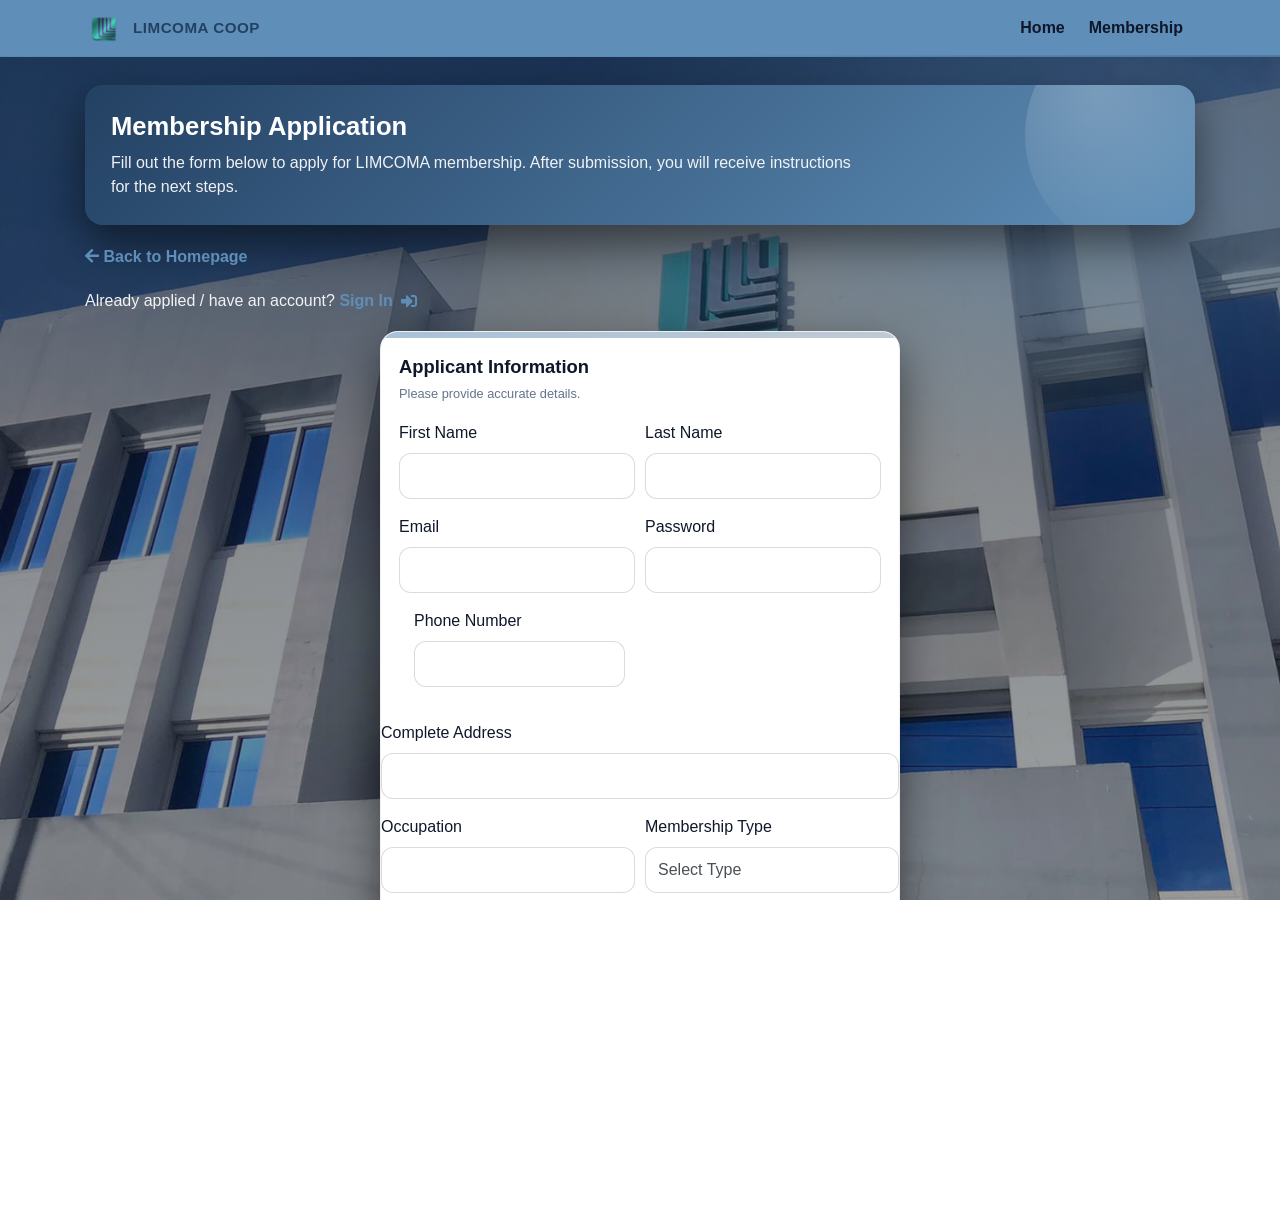
==== signup.html @ 5662c907 "Limcoma" ====
<!DOCTYPE html>
<html lang="en">

<head>
  <meta charset="UTF-8" />
  <meta http-equiv="X-UA-Compatible" content="IE=edge" />
  <meta name="viewport" content="width=device-width, initial-scale=1.0" />

  <!-- Bootstrap -->
  <link href="https://maxcdn.bootstrapcdn.com/bootstrap/4.5.2/css/bootstrap.min.css" rel="stylesheet" />

  <!-- FontAwesome -->
  <link rel="stylesheet" href="https://cdnjs.cloudflare.com/ajax/libs/font-awesome/5.15.4/css/all.min.css" />

  <!-- ✅ USE SAME DESIGN CSS -->
  <link rel="stylesheet" href="signin.css" />

  <link rel="shortcut icon" href="images/limcoma logoo.png" type="image/x-icon" />
  <title>Membership Application | LIMCOMA</title>
</head>

<body>

  <!-- ✅ PHOTO BACKGROUND (REPLACED VIDEO) -->
  <div class="photo-bg" aria-hidden="true"></div>

  <!-- ✅ SIMPLE TOPBAR -->
  <div class="topbar">
    <div class="container d-flex align-items-center justify-content-between py-2">
      <div class="brand">
        <img src="images/limcoma logoo.png" alt="LIMCOMA Logo">
        LIMCOMA COOP
      </div>

      <div class="d-flex align-items-center">
        <a href="index.html" class="nav-link">Home</a>
        <a href="membership_page.html" class="nav-link">Membership</a>
      </div>
    </div>
  </div>

  <main class="page">
    <div class="container">

      <!-- ✅ PAGE HEADER STRIP -->
      <div class="hero-strip">
        <h1>Membership Application</h1>
        <p>
          Fill out the form below to apply for LIMCOMA membership. After submission, you will receive instructions for
          the next steps.
        </p>
      </div>

      <a class="back-link mb-3 d-inline-block" href="index.html">
        <i class="fas fa-arrow-left"></i> Back to Homepage
      </a>

      <!-- ✅ ADD SIGN IN SHORTCUT -->
      <div class="mb-3" style="color: rgba(255,255,255,0.92);">
        Already applied / have an account?
        <a href="signin.html" class="back-link" style="font-weight:800;">
          Sign In <i class="fas fa-sign-in-alt"></i>
        </a>
      </div>

      <div class="grid">

        <!-- ✅ FORM CARD -->
        <div class="card">
          <div class="card-head">
            <h2>Applicant Information</h2>
            <small>Please provide accurate details.</small>
          </div>

          <div class="card-body">
            <form id="membershipForm">

              <div class="form-row">
                <div class="form-group col-md-6">
                  <label>First Name</label>
                  <input type="text" class="form-control" name="firstName" required>
                </div>

                <div class="form-group col-md-6">
                  <label>Last Name</label>
                  <input type="text" class="form-control" name="lastName" required>
                </div>
              </div>

              <div class="form-row">
                <div class="form-group col-md-6">
                  <label>Email</label>
                  <input type="email" class="form-control" name="email" required>
                </div>

                <div class="form-group col-md-6">
                  <label>Password</label>
                  <input type="password" class="form-control" name="password" required minlength="8">
                </div>
              </div>

              <div class="form-group col-md-6">
                <label>Phone Number</label>
                <input type="tel" class="form-control" name="phone" required>
              </div>
          </div>

          <div class="form-group">
            <label>Complete Address</label>
            <input type="text" class="form-control" name="address" required>
          </div>

          <div class="form-row">
            <div class="form-group col-md-6">
              <label>Occupation</label>
              <input type="text" class="form-control" name="occupation" required>
            </div>

            <div class="form-group col-md-6">
              <label>Membership Type</label>
              <select class="custom-select" name="type" required>
                <option value="">Select Type</option>
                <option value="Regular Member">Regular Member</option>
                <option value="Associate Member">Associate Member</option>
                <option value="Transfer to Regular Member">Transfer to Regular Member</option>
              </select>
            </div>
          </div>

          <div class="form-group">
            <label>Short Message / Reason for Joining</label>
            <textarea class="form-control" name="message" placeholder="Tell us why you want to join LIMCOMA..."
              required></textarea>
          </div>

          <button type="submit" class="btn btn-main">
            Submit Membership Application
          </button>

          <div id="statusMsg" class="status">
            ✅ Application submitted! We’ll contact you soon.
          </div>

          </form>
        </div>
      </div>

    </div>

    <footer class="text-center">
      © LIMCOMA MULTI-PURPOSE COOPERATIVE
    </footer>

    </div>
  </main>

  <script>
    // Connect this "Application" form to PHP + MySQL
    document.getElementById("membershipForm").addEventListener("submit", async function (e) {
      e.preventDefault();

      const status = document.getElementById("statusMsg");
      status.style.display = "none";

      // Collect form fields (keeps your existing name="" attributes)
      const fd = new FormData(this);

      try {
        const res = await fetch("api/auth_register.php", {
          method: "POST",
          credentials: "include", // Important for PHP session cookies
          body: fd
        });

        const data = await res.json();

        if (!data.ok) {
          alert(data.error || "Registration failed.");
          return;
        }

        status.style.display = "block";
        this.reset();
        window.scrollTo({ top: 0, behavior: "smooth" });

        // OPTIONAL: redirect to signin page after successful signup
        setTimeout(() => {
          window.location.href = "signin.html";
        }, 900);

      } catch (err) {
        alert("Server error. Please try again.");
      }
    });
  </script>

</body>

</html>
---- signin.css ----
:root{
  /* ✅ REPLACED GREEN THEME -> FADED BLUE THEME (kept variable names so your HTML stays untouched) */
  --green:#234163;          /* deep faded blue (primary) */
  --green2:#5f8fb8;         /* soft blue (accent) */

  /* ✅ background + surfaces tuned to blue-gray */
  --cream:#f2f6fb;          /* cool light background */
  --card:#ffffff;
  --text:#0f172a;           /* slate text */
  --muted:#64748b;          /* muted slate */

  /* ✅ softer shadow to match blue theme */
  --shadow: 0 18px 45px rgba(0, 0, 0, 0.524);

  /* ✅ button effect helpers */
  --btn-glow: 0 16px 35px rgba(95,143,184,0.28);
  --btn-glow-strong: 0 20px 45px rgba(35,65,99,0.28);
  --ring: 0 0 0 4px rgba(95,143,184,0.22);
}

*{box-sizing:border-box}

html,body{
  height:100%;
  margin:0;
  font-family: Arial, sans-serif;

  /* ✅ FIX: make background transparent so photo is visible */
  background: transparent;

  color: var(--text);
  overflow-x: hidden; /* ✅ small safety */
}

/* =========================================================
   ✅ PHOTO BACKGROUND (REPLACED VIDEO)
   ========================================================= */
.photo-bg{
  position: fixed;
  inset: 0;
  z-index: -3;
  overflow: hidden;

  background:
    radial-gradient(1200px 600px at 15% 10%, rgba(35,65,99,0.55), transparent 60%),
    radial-gradient(900px 500px at 85% 20%, rgba(95,143,184,0.45), transparent 60%),
    linear-gradient(180deg, rgba(15,23,42,0.62), rgba(15,23,42,0.40)),
    url("images/LMCM BLDG.jpg") center/cover no-repeat;
}

/* ✅ simple topbar (not your hero header) */
.topbar{
  position: sticky;
  top:0;
  z-index: 50;
  background: rgba(255, 255, 255, 0.92);
  backdrop-filter: blur(12px);
  border-bottom: 1px solid rgba(2, 6, 23, 0.06);
}

.topbar .nav-link{
  color: var(--text);
  font-weight: 600;
}

.topbar .nav-link:hover{
  color: var(--green2);
}

.brand{
  display:flex;
  align-items:center;
  gap:10px;
  font-weight:800;
  letter-spacing:.5px;
  color: var(--green);
  text-transform: uppercase;
  font-size: 0.95rem;
}

.brand img{height:38px}

/* ✅ page layout */
.page{
  padding: 28px 0 60px;

  /* ✅ ensure page content stays above background */
  position: relative;
  z-index: 1;
}

/* ✅ hero strip updated to faded blue gradient */
.hero-strip{
  background: linear-gradient(135deg, var(--green), var(--green2));
  color: white;
  border-radius: 18px;
  padding: 26px 26px;
  box-shadow: var(--shadow);
  margin-bottom: 18px;
  overflow:hidden;
  position:relative;
}

.hero-strip::after{
  content:"";
  position:absolute;
  top:-70px;
  right:-70px;
  width:240px;
  height:240px;
  border-radius:50%;
  background: radial-gradient(circle at 30% 30%, rgba(255,255,255,0.22), rgba(255,255,255,0.06) 55%, transparent 70%);
}

.hero-strip h1{
  margin:0 0 8px;
  font-size: 1.6rem;
  font-weight: 800;
  line-height: 1.25;
}

.hero-strip p{
  margin:0;
  color: rgba(255,255,255,0.92);
  max-width: 740px;
}

.grid{
  display:grid;
  grid-template-columns: 1fr;
  gap: 18px;
  max-width: 520px;
  margin: 0 auto;
}

@media (max-width: 991px){
  .grid{grid-template-columns:1fr}
}

.card{
  background: var(--card);
  border-radius: 18px;
  box-shadow: var(--shadow);
  border: 1px solid rgba(2,6,23,0.06);
  overflow:hidden;
}

.card::before{
  content:"";
  display:block;
  height:6px;
  background: linear-gradient(90deg, rgba(95,143,184,0.55), rgba(47,79,115,0.30));
}

.card-head{
  padding: 18px 18px 0;
}

.card-head h2{
  font-size: 1.15rem;
  margin: 0;
  font-weight: 800;
}

.card-head small{
  display:block;
  margin-top:6px;
  color: var(--muted);
}

.card-body{
  padding: 18px;
}

.form-control,
.custom-select{
  border-radius: 12px;
  border: 1px solid rgba(2,6,23,0.14);
  height: 46px;
  transition: box-shadow .2s ease, border-color .2s ease, transform .2s ease;
  background: #ffffff;
}

.form-control:focus,
.custom-select:focus{
  border-color: rgba(95,143,184,0.85);
  box-shadow: 0 0 0 4px rgba(95,143,184,0.18);
  outline: none;
}

textarea.form-control{
  height:auto;
  min-height: 110px;
  padding-top: 10px;
}

.btn-main{
  background: linear-gradient(135deg, var(--green2), var(--green));
  color: #fff;
  font-weight: 800;
  border-radius: 12px;
  border: none;
  height: 46px;
  width: 100%;
  transition: transform .15s ease, box-shadow .15s ease, filter .15s ease;
}

.btn-main:hover{
  filter: brightness(1.02);
  box-shadow: 0 12px 28px rgba(47,79,115,0.22);
  color:#fff;
}

.btn-main:active{
  transform: translateY(1px);
}

.back-link{
  display:inline-flex;
  align-items:center;
  gap:8px;
  color: var(--green2);
  font-weight: 800;
  text-decoration:none;
}

.back-link:hover{
  color: var(--green);
  text-decoration:none;
}

footer{
  margin-top: 24px;
  color: var(--muted);
  font-size: 0.92rem;
}

.status{
  display:none;
  margin-top: 12px;
  padding: 12px;
  border-radius: 12px;
  background: #eef6ff;
  border: 1px solid rgba(95,143,184,0.25);
  color: #1e3a5f;
  font-weight: 700;
}

/* ✅ optional: make icon button look clean (for password toggle) */
button{
  font-family: inherit;
}

/* =========================================================
   ✅ BUTTON EFFECTS + TOPBAR EFFECTS (kept as-is)
   ========================================================= */
button,
.btn{
  -webkit-tap-highlight-color: transparent;
}

button:focus,
.btn:focus{
  outline: none;
}

button:focus-visible,
.btn:focus-visible{
  box-shadow: var(--ring) !important;
}

.btn-main{
  position: relative;
  overflow: hidden;
  letter-spacing: .2px;
  transform: translateZ(0);
  box-shadow: 0 10px 24px rgba(15,23,42,0.10);
}

.btn-main::after{
  content:"";
  position:absolute;
  top:-60%;
  left:-40%;
  width:60%;
  height:220%;
  transform: rotate(18deg);
  background: linear-gradient(
    to right,
    transparent 0%,
    rgba(255,255,255,0.22) 40%,
    rgba(255,255,255,0.08) 60%,
    transparent 100%
  );
  opacity: 0;
  transition: opacity .25s ease, left .7s ease;
  pointer-events:none;
}

.btn-main:hover{
  transform: translateY(-1px);
  box-shadow: var(--btn-glow);
  filter: saturate(1.05) brightness(1.03);
}

.btn-main:hover::after{
  opacity: 1;
  left: 120%;
}

.btn-main:active{
  transform: translateY(1px) scale(0.99);
  box-shadow: 0 10px 22px rgba(35,65,99,0.18);
  filter: brightness(0.98);
}

.btn-main:disabled,
.btn-main[disabled]{
  opacity: .65;
  cursor: not-allowed;
  box-shadow: none;
  transform: none;
}

#togglePass{
  width: 36px;
  height: 36px;
  border-radius: 12px;
  display: inline-flex;
  align-items: center;
  justify-content: center;
  transition: transform .15s ease, background .15s ease, box-shadow .15s ease, color .15s ease;
}

#togglePass:hover{
  background: rgba(95,143,184,0.14);
  color: var(--green);
  transform: translateY(-1px);
  box-shadow: 0 10px 18px rgba(15,23,42,0.10);
}

#togglePass:active{
  transform: translateY(1px) scale(0.98);
  box-shadow: none;
}

.topbar .nav-link{
  position: relative;
  border-radius: 12px;
  padding: 8px 12px;
  transition: background .18s ease, transform .18s ease, color .18s ease;
}

.topbar .nav-link:hover{
  background: rgba(95,143,184,0.12);
  transform: translateY(-1px);
}

.back-link{
  position: relative;
  padding: 2px 0;
}

.back-link::after{
  content:"";
  position:absolute;
  left:0;
  bottom:-3px;
  width:0%;
  height:2px;
  background: linear-gradient(90deg, var(--green2), var(--green));
  border-radius: 99px;
  transition: width .22s ease;
}

.back-link:hover::after{
  width:100%;
}

.topbar{
  position: sticky;
  top: 0;
  z-index: 50;
  background: #5f8fb8;
  backdrop-filter: blur(14px);
  -webkit-backdrop-filter: blur(14px);
  border-bottom: 1px solid rgba(2, 6, 23, 0.06);
  transition: background .25s ease, box-shadow .25s ease, transform .25s ease;
}

.topbar::after{
  content:"";
  position:absolute;
  left:0;
  right:0;
  bottom:-1px;
  height:2px;
  background: linear-gradient(90deg, rgba(95,143,184,0.15), rgba(95,143,184,0.65), rgba(35,65,99,0.25));
  opacity: .9;
  pointer-events:none;
}

.topbar.is-scrolled{
  background: rgba(255,255,255,0.90);
  box-shadow: 0 14px 35px rgba(15,23,42,0.14);
}

.brand{
  position: relative;
  transition: transform .18s ease, filter .18s ease;
}

.brand:hover{
  transform: translateY(-1px);
  filter: drop-shadow(0 10px 18px rgba(35,65,99,0.18));
}

.brand img{
  transition: transform .2s ease;
}

.brand:hover img{
  transform: rotate(-2deg) scale(1.02);
}

.topbar .nav-link{
  position: relative;
  overflow: hidden;
}

.topbar .nav-link::after{
  content:"";
  position:absolute;
  left:12px;
  right:12px;
  bottom:6px;
  height:2px;
  background: linear-gradient(90deg, var(--green2), var(--green));
  border-radius: 99px;
  transform: scaleX(0);
  transform-origin: left;
  transition: transform .22s ease;
  opacity: .95;
}

.topbar .nav-link:hover::after{
  transform: scaleX(1);
}

.topbar .nav-link:active{
  transform: translateY(0px) scale(0.98);
}
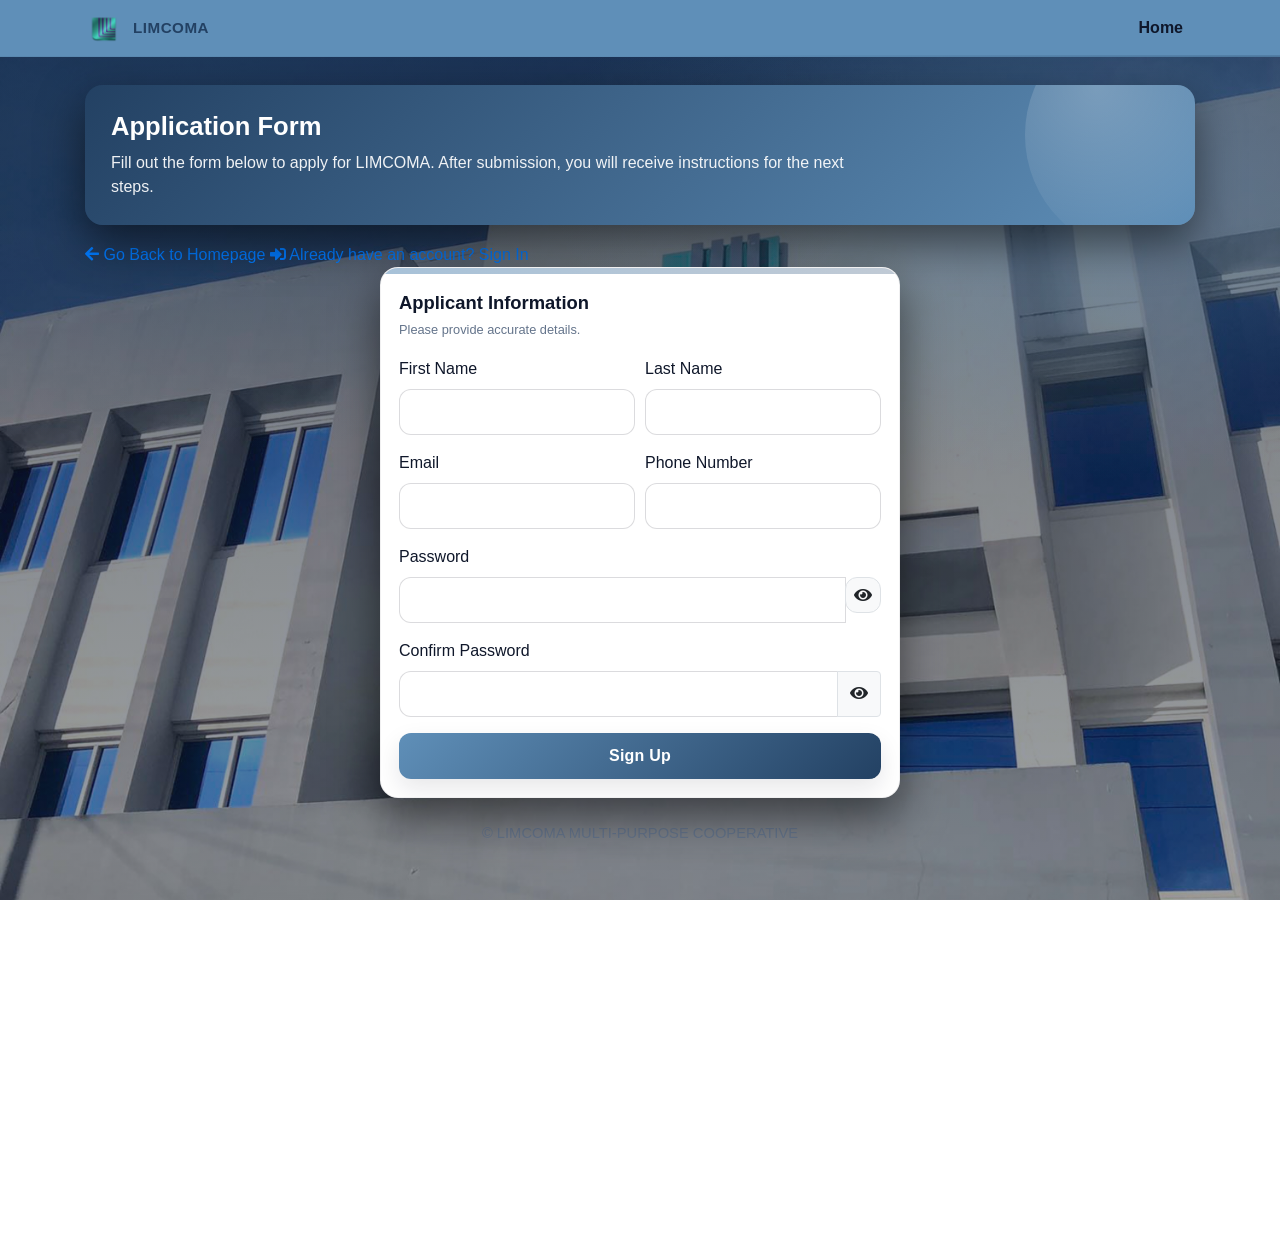
==== commit f7da4483: "revision website" ====
--- a/signup.html
+++ b/signup.html
@@ -6,35 +6,27 @@
   <meta http-equiv="X-UA-Compatible" content="IE=edge" />
   <meta name="viewport" content="width=device-width, initial-scale=1.0" />
 
-  <!-- Bootstrap -->
   <link href="https://maxcdn.bootstrapcdn.com/bootstrap/4.5.2/css/bootstrap.min.css" rel="stylesheet" />
-
-  <!-- FontAwesome -->
   <link rel="stylesheet" href="https://cdnjs.cloudflare.com/ajax/libs/font-awesome/5.15.4/css/all.min.css" />
-
-  <!-- ✅ USE SAME DESIGN CSS -->
   <link rel="stylesheet" href="signin.css" />
 
   <link rel="shortcut icon" href="images/limcoma logoo.png" type="image/x-icon" />
-  <title>Membership Application | LIMCOMA</title>
+  <title>Application Form | LIMCOMA</title>
 </head>
 
 <body>
 
-  <!-- ✅ PHOTO BACKGROUND (REPLACED VIDEO) -->
   <div class="photo-bg" aria-hidden="true"></div>
 
-  <!-- ✅ SIMPLE TOPBAR -->
   <div class="topbar">
     <div class="container d-flex align-items-center justify-content-between py-2">
       <div class="brand">
         <img src="images/limcoma logoo.png" alt="LIMCOMA Logo">
-        LIMCOMA COOP
+        LIMCOMA
       </div>
 
       <div class="d-flex align-items-center">
         <a href="index.html" class="nav-link">Home</a>
-        <a href="membership_page.html" class="nav-link">Membership</a>
       </div>
     </div>
   </div>
@@ -42,30 +34,27 @@
   <main class="page">
     <div class="container">
 
-      <!-- ✅ PAGE HEADER STRIP -->
       <div class="hero-strip">
-        <h1>Membership Application</h1>
+        <h1>Application Form</h1>
         <p>
-          Fill out the form below to apply for LIMCOMA membership. After submission, you will receive instructions for
-          the next steps.
+          Fill out the form below to apply for LIMCOMA. After submission, you will receive instructions for the next
+          steps.
         </p>
       </div>
 
-      <a class="back-link mb-3 d-inline-block" href="index.html">
-        <i class="fas fa-arrow-left"></i> Back to Homepage
-      </a>
-
-      <!-- ✅ ADD SIGN IN SHORTCUT -->
-      <div class="mb-3" style="color: rgba(255,255,255,0.92);">
-        Already applied / have an account?
-        <a href="signin.html" class="back-link" style="font-weight:800;">
-          Sign In <i class="fas fa-sign-in-alt"></i>
+      <div class="action-shortcuts">
+        <a class="shortcut-btn shortcut-secondary" href="index.html">
+          <i class="fas fa-arrow-left"></i>
+          <span>Go Back to Homepage</span>
         </a>
+
+        <a class="shortcut-btn shortcut-primary" href="signin.html">
+          <i class="fas fa-sign-in-alt"></i>
+          <span>Already have an account? Sign In</span>
+        </a>
       </div>
 
       <div class="grid">
-
-        <!-- ✅ FORM CARD -->
         <div class="card">
           <div class="card-head">
             <h2>Applicant Information</h2>
@@ -94,106 +83,121 @@
                 </div>
 
                 <div class="form-group col-md-6">
-                  <label>Password</label>
-                  <input type="password" class="form-control" name="password" required minlength="8">
-                </div>
-              </div>
-
-              <div class="form-group col-md-6">
-                <label>Phone Number</label>
-                <input type="tel" class="form-control" name="phone" required>
-              </div>
+                  <label>Phone Number</label>
+                  <input type="tel" class="form-control" name="phone" required>
+                </div>
+              </div>
+
+              <div class="form-group">
+                <label>Password</label>
+                <div class="input-group">
+                  <input type="password" class="form-control" name="password" id="password" required>
+                  <div class="input-group-append">
+                    <button type="button" class="btn btn-light border" id="togglePass"
+                      aria-label="Toggle password visibility">
+                      <i class="fas fa-eye"></i>
+                    </button>
+                  </div>
+                </div>
+              </div>
+
+              <div class="form-group">
+                <label>Confirm Password</label>
+                <div class="input-group">
+                  <input type="password" class="form-control" name="confirmPassword" id="confirmPassword" required>
+                  <div class="input-group-append">
+                    <button type="button" class="btn btn-light border" id="toggleConfirmPass"
+                      aria-label="Toggle confirm password visibility">
+                      <i class="fas fa-eye"></i>
+                    </button>
+                  </div>
+                </div>
+              </div>
+
+              <button type="submit" class="btn btn-main">Sign Up</button>
+
+              <div id="statusMsg" class="status"
+                style="display:none; margin-top:12px; padding:12px 14px; border-radius:10px; font-weight:800; background:#ecfdf5; border:1px solid rgba(16,185,129,.25); color:#065f46;">
+                ✅ Signed Up Successfully!
+              </div>
+
+              <div id="errorMsg" class="status"
+                style="display:none; margin-top:12px; padding:12px 14px; border-radius:10px; font-weight:800; background:#fef2f2; border:1px solid rgba(239,68,68,.25); color:#991b1b;">
+                ❌ Password and Confirm Password do not match.
+              </div>
+
+            </form>
           </div>
-
-          <div class="form-group">
-            <label>Complete Address</label>
-            <input type="text" class="form-control" name="address" required>
-          </div>
-
-          <div class="form-row">
-            <div class="form-group col-md-6">
-              <label>Occupation</label>
-              <input type="text" class="form-control" name="occupation" required>
-            </div>
-
-            <div class="form-group col-md-6">
-              <label>Membership Type</label>
-              <select class="custom-select" name="type" required>
-                <option value="">Select Type</option>
-                <option value="Regular Member">Regular Member</option>
-                <option value="Associate Member">Associate Member</option>
-                <option value="Transfer to Regular Member">Transfer to Regular Member</option>
-              </select>
-            </div>
-          </div>
-
-          <div class="form-group">
-            <label>Short Message / Reason for Joining</label>
-            <textarea class="form-control" name="message" placeholder="Tell us why you want to join LIMCOMA..."
-              required></textarea>
-          </div>
-
-          <button type="submit" class="btn btn-main">
-            Submit Membership Application
+        </div>
+      </div>
+
+      <footer class="text-center">
+        © LIMCOMA MULTI-PURPOSE COOPERATIVE
+      </footer>
+
+    </div>
+  </main>
+
+  <!-- SUCCESS DIALOG -->
+  <div id="successModal" class="success-modal" aria-hidden="true">
+    <div class="success-backdrop"></div>
+
+    <div class="success-dialog" role="dialog" aria-modal="true" aria-labelledby="successTitle">
+      <div class="success-dialog-top">
+        <div class="success-icon">
+          <i class="fas fa-check"></i>
+        </div>
+        <h3 id="successTitle">Sign Up Successful</h3>
+        <p>
+          Your account has been created successfully. You may now sign in using your registered email and password.
+        </p>
+      </div>
+
+      <div class="success-dialog-body">
+        <div class="success-note">
+          Please keep your login details safe for future access.
+        </div>
+
+        <div class="success-actions">
+          <button type="button" id="stayHereBtn" class="btn btn-modal-secondary">
+            Stay on Page
           </button>
-
-          <div id="statusMsg" class="status">
-            ✅ Application submitted! We’ll contact you soon.
-          </div>
-
-          </form>
-        </div>
-      </div>
-
-    </div>
-
-    <footer class="text-center">
-      © LIMCOMA MULTI-PURPOSE COOPERATIVE
-    </footer>
-
-    </div>
-  </main>
-
-  <script>
-    // Connect this "Application" form to PHP + MySQL
-    document.getElementById("membershipForm").addEventListener("submit", async function (e) {
-      e.preventDefault();
-
-      const status = document.getElementById("statusMsg");
-      status.style.display = "none";
-
-      // Collect form fields (keeps your existing name="" attributes)
-      const fd = new FormData(this);
-
-      try {
-        const res = await fetch("api/auth_register.php", {
-          method: "POST",
-          credentials: "include", // Important for PHP session cookies
-          body: fd
-        });
-
-        const data = await res.json();
-
-        if (!data.ok) {
-          alert(data.error || "Registration failed.");
-          return;
-        }
-
-        status.style.display = "block";
-        this.reset();
-        window.scrollTo({ top: 0, behavior: "smooth" });
-
-        // OPTIONAL: redirect to signin page after successful signup
-        setTimeout(() => {
-          window.location.href = "signin.html";
-        }, 900);
-
-      } catch (err) {
-        alert("Server error. Please try again.");
-      }
-    });
-  </script>
-
+          <button type="button" id="goSigninBtn" class="btn btn-modal-primary">
+            Go to Sign In
+          </button>
+        </div>
+      </div>
+    </div>
+  </div>
+
+  <!-- ERROR DIALOG -->
+  <div id="errorModal" class="success-modal" aria-hidden="true">
+    <div class="success-backdrop"></div>
+
+    <div class="success-dialog" role="dialog" aria-modal="true" aria-labelledby="errorTitle">
+      <div class="success-dialog-top">
+        <div class="success-icon" style="background: linear-gradient(135deg, #ef4444, #b91c1c);">
+          <i class="fas fa-exclamation"></i>
+        </div>
+        <h3 id="errorTitle">Sign Up Failed</h3>
+        <p id="errorModalMessage">Something went wrong. Please try again.</p>
+      </div>
+
+      <div class="success-dialog-body">
+        <div class="success-note">
+          Please check your details and try again.
+        </div>
+
+        <div class="success-actions">
+          <button type="button" id="closeErrorModalBtn" class="btn btn-modal-primary">
+            OK
+          </button>
+        </div>
+      </div>
+    </div>
+  </div>
+
+  <script src="signin.js?v=4"></script>
 </body>
 
 </html>
